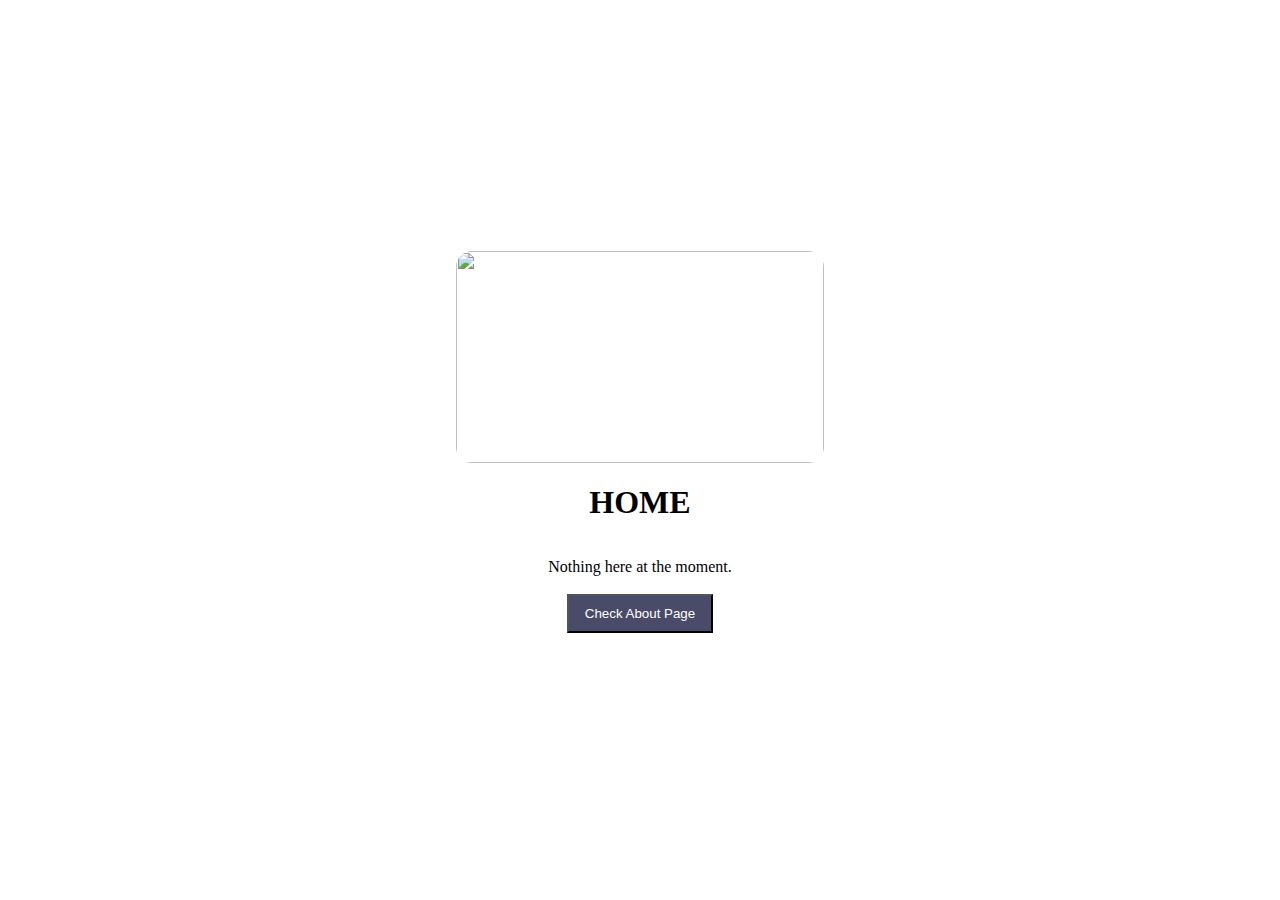
==== examples/pages/index.html @ c10a2f29 "animation" ====
<!DOCTYPE html>
<html lang="en" id="html">

<head>
    <script>
        var img;
        var lib = {
            "home-img": (img = new Image(), img.src = "../../imgs/home.svg", img),
            "about-img": (img = new Image(), img.src = "../../imgs/about.svg", img),
            "404-img": (img = new Image(), img.src = "../../imgs/404.svg", img)
        }
    </script>
    <template path='#'>
        <article>
            <?lib:home-img?>
            <h1>Home</h1>
            <p>
                Nothing here at the moment.
                <br>
                <br>
                <button onclick="location.href='#about'">Check About Page</button>
            </p>
        </article>
    </template>
    <template path='#about'>
        <article>
            <?lib:about-img?>
            <h1>About</h1>
            <p>
                Nothing here at the moment.
                <br>
                <br>
                <button onclick="location.replace('#')">Check Home Page</button>
            </p>
        </article>
    </template>
    <template _404>
        <article>
            <?lib:404-img?>
            <h2>location not fund</h2>
            <p>
                This page is currently unavailable.
                <br>
                <br>
                <button onclick="location.replace('#')">Go Home Page</button>
            </p>
        </article>
    </template>
    <link rel="stylesheet" href="../../themes/default.css">
    <link rel="stylesheet" href="style.css">
    <script src="../../RouteJs.js"></script>
    <script src="script.js"></script>
    <meta charset="UTF-8">
    <meta http-equiv="X-UA-Compatible" content="IE=edge">
    <meta name="viewport" content="width=device-width, initial-scale=1.0">
    <title route="app:name">Document</title>
</head>

<body id="bd">
    <?app:contents (app_event)?>
</body>

</html>
---- examples/pages/style.css ----
* {
    user-select: none;
    -moz-user-select: none;
    -webkit-user-select: none;
}

body {
    display: flex;
    justify-content: center;
    margin: 0;
    width: auto;
    overflow: hidden;
    scroll-behavior: smooth;
    background: inherit;
    height: 100vh;

}

[incoming] {
    pointer-events: none;
}

html {
    scroll-behavior: smooth;
}

.slide {
    animation: slideIn 7s 1 ease-in-out;
    -webkit-animation: slideIn 7s 1 ease-in-out;
}

h2,
h1 {
    text-transform: uppercase;
}

p,
h2,
h1 {
    text-align: center;
}


img {
    min-height: 212px;
    min-width: 159.33333333333334px;
    /*width: 318px;
    height: 254.23px;
    */
    width: 368px;
    height: 212px;
    max-height: 477px;
    max-width: 456.5px;
    /*height: 318px;
    width: 100%;
    */
    border-radius: 16px;
    background: rgba(255, 255, 255, 0.09);
}

button {
    background-color: #4a4a69;
    color: rgb(255 255 255);
    font-weight: 500;
    padding: 10px 16px;
}



[animate] {
    position: fixed;
    animation-duration: inherit;
    animation-timing-function: ease-in-out;
    animation-iteration-count: 1;
}

[animate="in"] {
    z-index: 1;
    animation-name: slideIn;
    /* border-left: 1px solid #ffff; */
}

[animate="out"] {
    animation-name: slideOut;
}

article {
    box-shadow: -1px 0px 9px 2px #1c1c20;
    background: inherit;
    width: 100vw;
    height: 100vh;
    display: flex;
    justify-content: center;
    flex-direction: column;
    overflow: hidden;
    align-items: center;
    padding: 0 24px;
}

@keyframes slideIn {
    from {
        transform: translateX(100vw);
        -webkit-transform: translateX(100vw);
        -moz-transform: translateX(100vw);
        -ms-transform: translateX(100vw);
        -o-transform: translateX(100vw);
    }

    to {
        transform: translateX(0);
        -webkit-transform: translateX(0);
        -moz-transform: translateX(0);
        -ms-transform: translateX(0);
        -o-transform: translateX(0);
    }
}

@keyframes slideOut {
    0% {
        transform: translateX(0);
        -webkit-transform: translateX(0);
        -moz-transform: translateX(0);
        -ms-transform: translateX(0);
        -o-transform: translateX(0);
    }

    100% {
        transform: translateX(-24vw);
        -webkit-transform: translateX(-24vw);
        -moz-transform: translateX(-24vw);
        -ms-transform: translateX(-24vw);
        -o-transform: translateX(-24vw);
    }
}
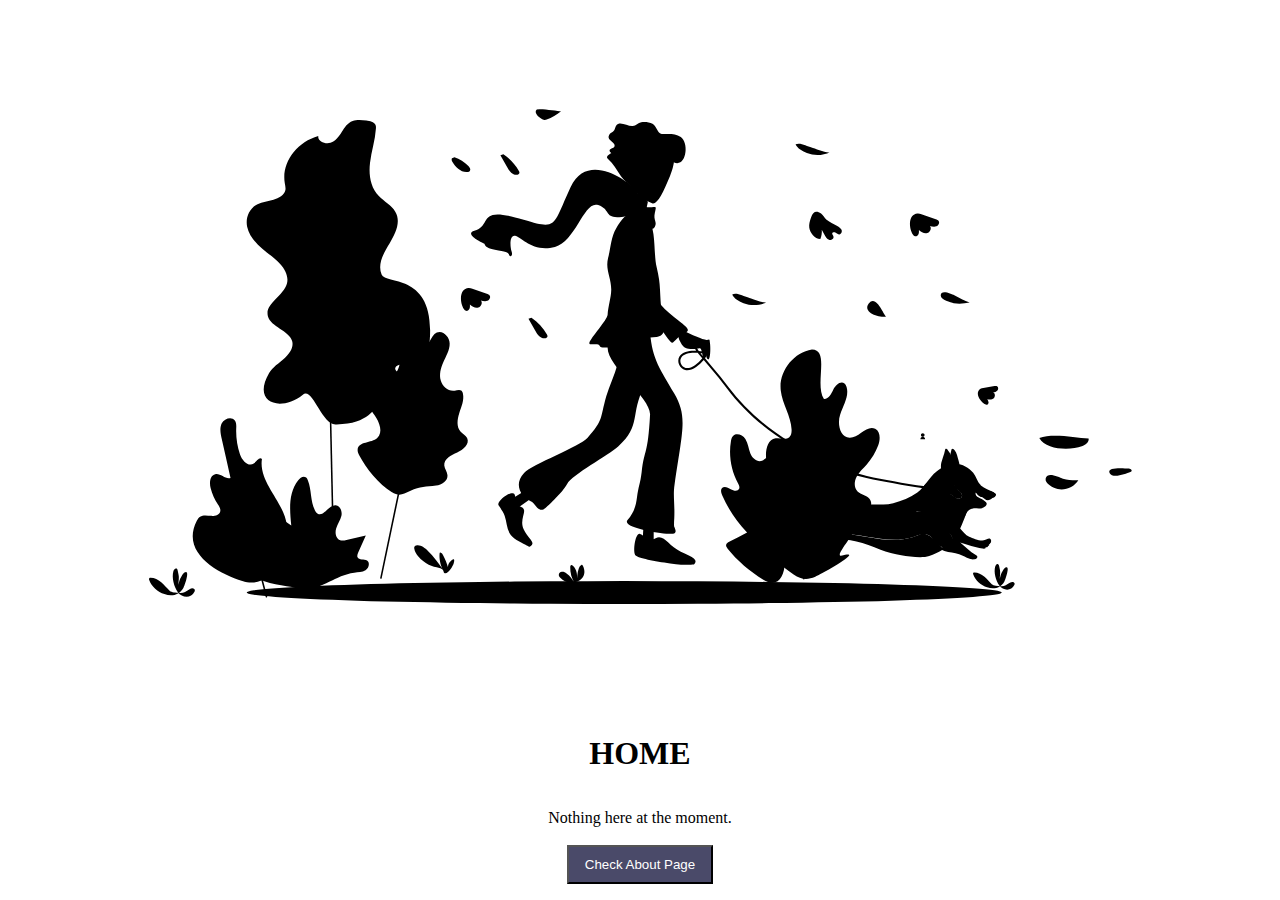
==== commit 48305c45: "animation" ====
--- a/examples/pages/index.html
+++ b/examples/pages/index.html
@@ -1,15 +1,7 @@
 <!DOCTYPE html>
-<html lang="en" id="html">
+<html lang="en">
 
 <head>
-    <script>
-        var img;
-        var lib = {
-            "home-img": (img = new Image(), img.src = "../../imgs/home.svg", img),
-            "about-img": (img = new Image(), img.src = "../../imgs/about.svg", img),
-            "404-img": (img = new Image(), img.src = "../../imgs/404.svg", img)
-        }
-    </script>
     <template path='#'>
         <article>
             <?lib:home-img?>
@@ -37,7 +29,7 @@
     <template _404>
         <article>
             <?lib:404-img?>
-            <h2>location not fund</h2>
+            <h2>location not found</h2>
             <p>
                 This page is currently unavailable.
                 <br>
@@ -56,8 +48,8 @@
     <title route="app:name">Document</title>
 </head>
 
-<body id="bd">
+<body id="body">
+    <!-- window.app_event //Object -->
     <?app:contents (app_event)?>
 </body>
-
 </html>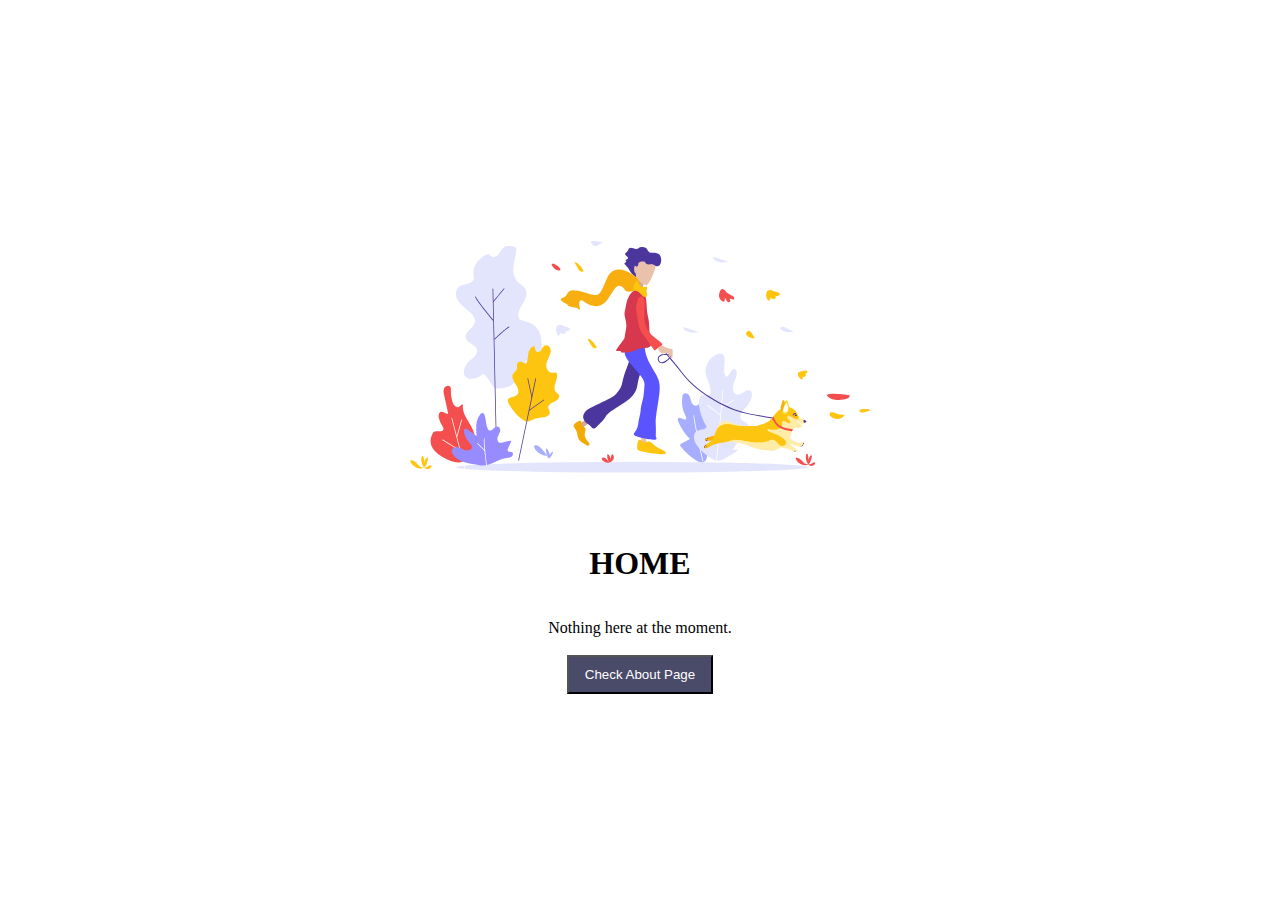
==== commit fe076107: "updated" ====
--- a/examples/pages/index.html
+++ b/examples/pages/index.html
@@ -2,6 +2,14 @@
 <html lang="en">
 
 <head>
+    <script>
+        var img;
+        var lib = {
+            "home-img": (img = new Image(), img.src = "../../imgs/home.svg", img),
+            "about-img": (img = new Image(), img.src = "../../imgs/about.svg", img),
+            "404-img": (img = new Image(), img.src = "../../imgs/404.svg", img)
+        }
+    </script>
     <template path='#'>
         <article>
             <?lib:home-img?>
@@ -29,7 +37,7 @@
     <template _404>
         <article>
             <?lib:404-img?>
-            <h2>location not found</h2>
+            <h2>location not fund</h2>
             <p>
                 This page is currently unavailable.
                 <br>
@@ -48,8 +56,32 @@
     <title route="app:name">Document</title>
 </head>
 
-<body id="body">
-    <!-- window.app_event //Object -->
-    <?app:contents (app_event)?>
+<body>
+    <?app:contents {
+        onchange(currentNode, nextNode) {
+            console.log(currentNode,nextNode);
+          return new Promise(function(r){
+            setTimeout(function(){
+            r()
+            },1000)
+          })
+        }
+    }?>
+
+    <!-- <?{
+        app(){
+            return "name"
+        }
+    }?> -->
+
+    <!-- <?app:contentsl hello?> -->
+    <script>
+        // console.log({
+        //     onchange() {
+
+        //     }
+        // });
+    </script>
 </body>
+
 </html>--- a/examples/pages/style.css
+++ b/examples/pages/style.css
@@ -5,10 +5,10 @@
 }
 
 body {
-    display: flex;
+    display: inline-flex;
     justify-content: center;
     margin: 0;
-    width: auto;
+    width: 100%;
     overflow: hidden;
     scroll-behavior: smooth;
     background: inherit;
@@ -20,7 +20,10 @@
     pointer-events: none;
 }
 
+
 html {
+    /* background: rgb(44, 44, 50); */
+    /* background: none; */
     scroll-behavior: smooth;
 }
 
@@ -41,70 +44,77 @@
 }
 
 
-img {
-    min-height: 212px;
-    min-width: 159.33333333333334px;
-    /*width: 318px;
-    height: 254.23px;
-    */
-    width: 368px;
-    height: 212px;
-    max-height: 477px;
-    max-width: 456.5px;
-    /*height: 318px;
-    width: 100%;
-    */
-    border-radius: 16px;
-    background: rgba(255, 255, 255, 0.09);
-}
-
-button {
+img,
+svg,
+[image] {
+    max-width: 500px;
+}
+
+a,button {
     background-color: #4a4a69;
     color: rgb(255 255 255);
     font-weight: 500;
     padding: 10px 16px;
 }
-
+a{
+    text-decoration: none;
+    border-radius: 28px;
+    -webkit-border-radius: 28px;
+    -moz-border-radius: 28px;
+    -ms-border-radius: 28px;
+    -o-border-radius: 28px;
+}
 
 
 [animate] {
     position: fixed;
-    animation-duration: inherit;
-    animation-timing-function: ease-in-out;
-    animation-iteration-count: 1;
+    left: 0;
 }
 
 [animate="in"] {
     z-index: 1;
     animation-name: slideIn;
-    /* border-left: 1px solid #ffff; */
+    -webkit-animation-name: slideIn;
+    /* box-shadow: -1px 0px 9px 2px #1c1c20; */
 }
 
 [animate="out"] {
     animation-name: slideOut;
+    -webkit-animation-name: slideOut;
 }
 
 article {
-    box-shadow: -1px 0px 9px 2px #1c1c20;
-    background: inherit;
-    width: 100vw;
-    height: 100vh;
+    /* background: inherit; */
+    width: 100%;
+    height: 100%;
     display: flex;
     justify-content: center;
     flex-direction: column;
     overflow: hidden;
     align-items: center;
-    padding: 0 24px;
-}
+    /*padding: 0 24px;
+    */animation-duration: inherit;
+    animation-timing-function: cubic-bezier(0.445, 0.05, 0.55, 0.95);
+    animation-timing-function: ease-in-out;
+    animation-iteration-count: 1;
+    /*animation-direction: reverse;
+    */-webkit-animation-duration: inherit;
+    -webkit-animation-iteration-count: 1;
+    -webkit-transition:;
+    -moz-transition:;
+    -ms-transition:;
+    -o-transition:;
+}
+
 
 @keyframes slideIn {
     from {
-        transform: translateX(100vw);
-        -webkit-transform: translateX(100vw);
-        -moz-transform: translateX(100vw);
-        -ms-transform: translateX(100vw);
-        -o-transform: translateX(100vw);
-    }
+        transform: translateX(105vw);
+        -webkit-transform: translateX(105vw);
+        -moz-transform: translateX(105vw);
+        -ms-transform: translateX(105vw);
+        -o-transform: translateX(105vw);
+}
 
     to {
         transform: translateX(0);
@@ -116,19 +126,152 @@
 }
 
 @keyframes slideOut {
-    0% {
+    from {
         transform: translateX(0);
         -webkit-transform: translateX(0);
         -moz-transform: translateX(0);
         -ms-transform: translateX(0);
         -o-transform: translateX(0);
+        opacity: 1;
     }
 
-    100% {
-        transform: translateX(-24vw);
-        -webkit-transform: translateX(-24vw);
-        -moz-transform: translateX(-24vw);
-        -ms-transform: translateX(-24vw);
-        -o-transform: translateX(-24vw);
-    }
+    to {
+        transform: translateX(-40vw);
+        -webkit-transform: translateX(-40vw);
+        -moz-transform: translateX(-40vw);
+        -ms-transform: translateX(-40vw);
+        -o-transform: translateX(-40vw);
+        opacity: 0;
+}
+}
+
+[type="404"] .st0 {
+    fill: #E3E5FC;
+}
+
+[type="404"] .st1 {
+    fill: #FFFFFF;
+}
+
+[type="404"] .st2 {
+    fill: none;
+    stroke: #FFFFFF;
+    stroke-linecap: round;
+    stroke-miterlimit: 10;
+}
+
+[type="404"] .st3 {
+    fill: #FDC510;
+}
+
+[type="404"] .st4 {
+    fill: #5A54FF;
+}
+
+[type="404"] .st5 {
+    fill: #978CFF;
+}
+
+[type="404"] .st6 {
+    fill: #F44E4E;
+}
+
+[type="about"] .st0 {
+    fill: #E3E5FC;
+}
+
+[type="about"] .st1 {
+    fill: #FFFFFF;
+}
+
+[type="about"] .st2 {
+    fill: #A7ADFF;
+}
+
+[type="about"] .st3 {
+    fill: #FDC510;
+}
+
+[type="about"] .st4 {
+    fill: #F44E4E;
+}
+
+[type="about"] .st5 {
+    fill: #4B369D;
+}
+
+[type="about"] .st6 {
+    fill: #978CFF;
+}
+
+[type="about"] .st7 {
+    fill: #D4A79A;
+}
+
+[type="about"] .st8 {
+    fill: #EAC2AB;
+}
+
+[type="about"] .st9 {
+    fill: #5A54FF;
+}
+
+[type="home"] .st0 {
+    fill: #A7ADFF;
+}
+
+[type="home"] .st1 {
+    fill: #FFFFFF;
+}
+
+[type="home"] .st2 {
+    fill: #E3E5FC;
+}
+
+[type="home"] .st3 {
+    fill: #4B369D;
+}
+
+[type="home"] .st4 {
+    fill: #F44E4E;
+}
+
+[type="home"] .st5 {
+    fill: #FDC510;
+}
+
+[type="home"] .st6 {
+    fill: #978CFF;
+}
+
+[type="home"] .st7 {
+    fill: #FFECA7;
+}
+
+[type="home"] .st8 {
+    fill: #F9AE10;
+}
+
+[type="home"] .st9 {
+    fill: #F9DC2C;
+}
+
+[type="home"] .st10 {
+    fill: #D4A79A;
+}
+
+[type="home"] .st11 {
+    fill: #EAC2AB;
+}
+
+[type="home"] .st12 {
+    fill: #F3AA02;
+}
+
+[type="home"] .st13 {
+    fill: #5A54FF;
+}
+
+[type="home"] .st14 {
+    fill: #D7384E;
 }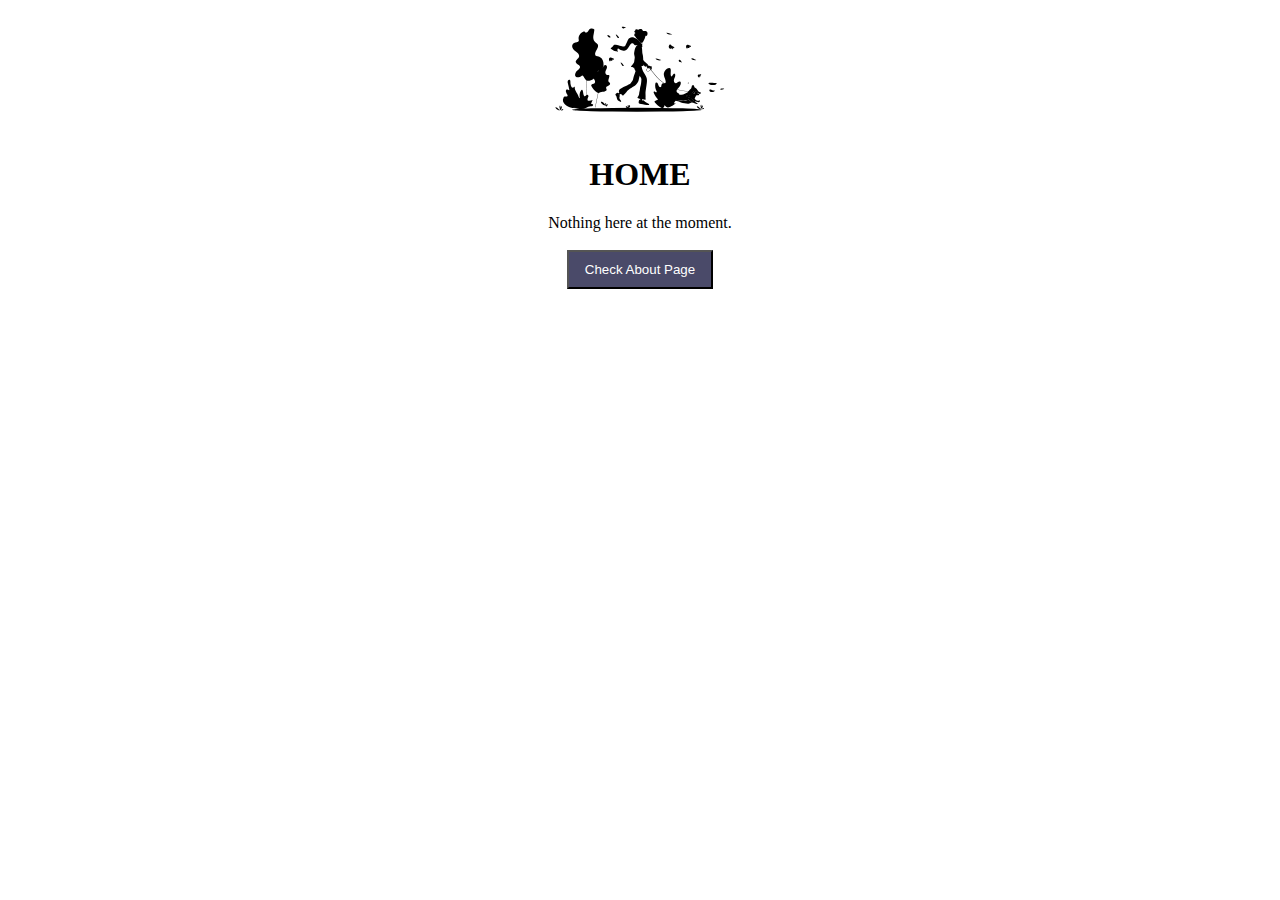
==== commit 4337afdd: "updated" ====
--- a/examples/pages/index.html
+++ b/examples/pages/index.html
@@ -58,8 +58,7 @@
 
 <body>
     <?app:contents {
-        onchange(currentNode, nextNode) {
-            console.log(currentNode,nextNode);
+        onchange() {
           return new Promise(function(r){
             setTimeout(function(){
             r()
@@ -67,21 +66,6 @@
           })
         }
     }?>
-
-    <!-- <?{
-        app(){
-            return "name"
-        }
-    }?> -->
-
-    <!-- <?app:contentsl hello?> -->
-    <script>
-        // console.log({
-        //     onchange() {
-
-        //     }
-        // });
-    </script>
 </body>
 
 </html>--- a/examples/pages/style.css
+++ b/examples/pages/style.css
@@ -1,277 +1,50 @@
-* {
-    user-select: none;
-    -moz-user-select: none;
-    -webkit-user-select: none;
+body {
+    display: flex;
+    justify-content: center;
+    overflow: hidden;
 }
 
-body {
-    display: inline-flex;
-    justify-content: center;
-    margin: 0;
-    width: 100%;
-    overflow: hidden;
-    scroll-behavior: smooth;
-    background: inherit;
-    height: 100vh;
-
+article{
+    animation: slideIn 0.1s 1 ease-in-out;
+    -webkit-animation: slideIn 0.1s 1 ease-in-out;
 }
 
-[incoming] {
-    pointer-events: none;
-}
-
-
-html {
-    /* background: rgb(44, 44, 50); */
-    /* background: none; */
-    scroll-behavior: smooth;
-}
-
-.slide {
-    animation: slideIn 7s 1 ease-in-out;
-    -webkit-animation: slideIn 7s 1 ease-in-out;
-}
-
-h2,
-h1 {
+h2,h1 {
     text-transform: uppercase;
 }
 
 p,
-h2,
-h1 {
+h2,h1 {
     text-align: center;
 }
 
 
-img,
-svg,
-[image] {
-    max-width: 500px;
+img{
+    max-height: 400px;
+    height: 57vw;
 }
 
-a,button {
+button{
     background-color: #4a4a69;
     color: rgb(255 255 255);
     font-weight: 500;
     padding: 10px 16px;
 }
-a{
-    text-decoration: none;
-    border-radius: 28px;
-    -webkit-border-radius: 28px;
-    -moz-border-radius: 28px;
-    -ms-border-radius: 28px;
-    -o-border-radius: 28px;
-}
-
-
-[animate] {
-    position: fixed;
-    left: 0;
-}
-
-[animate="in"] {
-    z-index: 1;
-    animation-name: slideIn;
-    -webkit-animation-name: slideIn;
-    /* box-shadow: -1px 0px 9px 2px #1c1c20; */
-}
-
-[animate="out"] {
-    animation-name: slideOut;
-    -webkit-animation-name: slideOut;
-}
-
-article {
-    /* background: inherit; */
-    width: 100%;
-    height: 100%;
-    display: flex;
-    justify-content: center;
-    flex-direction: column;
-    overflow: hidden;
-    align-items: center;
-    /*padding: 0 24px;
-    */animation-duration: inherit;
-    animation-timing-function: cubic-bezier(0.445, 0.05, 0.55, 0.95);
-    animation-timing-function: ease-in-out;
-    animation-iteration-count: 1;
-    /*animation-direction: reverse;
-    */-webkit-animation-duration: inherit;
-    -webkit-animation-iteration-count: 1;
-    -webkit-transition:;
-    -moz-transition:;
-    -ms-transition:;
-    -o-transition:;
-}
 
 
 @keyframes slideIn {
-    from {
-        transform: translateX(105vw);
-        -webkit-transform: translateX(105vw);
-        -moz-transform: translateX(105vw);
-        -ms-transform: translateX(105vw);
-        -o-transform: translateX(105vw);
+    from{
+        transform: translateX(90vw);
+        -webkit-transform: translateX(90vw);
+        -moz-transform: translateX(90vw);
+        -ms-transform: translateX(90vw);
+        -o-transform: translateX(90vw);
 }
-
-    to {
-        transform: translateX(0);
-        -webkit-transform: translateX(0);
-        -moz-transform: translateX(0);
-        -ms-transform: translateX(0);
-        -o-transform: translateX(0);
-    }
+to{
+    transform: translateX(0px);
+    -webkit-transform: translateX(0px);
+    -moz-transform: translateX(0px);
+    -ms-transform: translateX(0px);
+    -o-transform: translateX(0px);
 }
-
-@keyframes slideOut {
-    from {
-        transform: translateX(0);
-        -webkit-transform: translateX(0);
-        -moz-transform: translateX(0);
-        -ms-transform: translateX(0);
-        -o-transform: translateX(0);
-        opacity: 1;
-    }
-
-    to {
-        transform: translateX(-40vw);
-        -webkit-transform: translateX(-40vw);
-        -moz-transform: translateX(-40vw);
-        -ms-transform: translateX(-40vw);
-        -o-transform: translateX(-40vw);
-        opacity: 0;
-}
-}
-
-[type="404"] .st0 {
-    fill: #E3E5FC;
-}
-
-[type="404"] .st1 {
-    fill: #FFFFFF;
-}
-
-[type="404"] .st2 {
-    fill: none;
-    stroke: #FFFFFF;
-    stroke-linecap: round;
-    stroke-miterlimit: 10;
-}
-
-[type="404"] .st3 {
-    fill: #FDC510;
-}
-
-[type="404"] .st4 {
-    fill: #5A54FF;
-}
-
-[type="404"] .st5 {
-    fill: #978CFF;
-}
-
-[type="404"] .st6 {
-    fill: #F44E4E;
-}
-
-[type="about"] .st0 {
-    fill: #E3E5FC;
-}
-
-[type="about"] .st1 {
-    fill: #FFFFFF;
-}
-
-[type="about"] .st2 {
-    fill: #A7ADFF;
-}
-
-[type="about"] .st3 {
-    fill: #FDC510;
-}
-
-[type="about"] .st4 {
-    fill: #F44E4E;
-}
-
-[type="about"] .st5 {
-    fill: #4B369D;
-}
-
-[type="about"] .st6 {
-    fill: #978CFF;
-}
-
-[type="about"] .st7 {
-    fill: #D4A79A;
-}
-
-[type="about"] .st8 {
-    fill: #EAC2AB;
-}
-
-[type="about"] .st9 {
-    fill: #5A54FF;
-}
-
-[type="home"] .st0 {
-    fill: #A7ADFF;
-}
-
-[type="home"] .st1 {
-    fill: #FFFFFF;
-}
-
-[type="home"] .st2 {
-    fill: #E3E5FC;
-}
-
-[type="home"] .st3 {
-    fill: #4B369D;
-}
-
-[type="home"] .st4 {
-    fill: #F44E4E;
-}
-
-[type="home"] .st5 {
-    fill: #FDC510;
-}
-
-[type="home"] .st6 {
-    fill: #978CFF;
-}
-
-[type="home"] .st7 {
-    fill: #FFECA7;
-}
-
-[type="home"] .st8 {
-    fill: #F9AE10;
-}
-
-[type="home"] .st9 {
-    fill: #F9DC2C;
-}
-
-[type="home"] .st10 {
-    fill: #D4A79A;
-}
-
-[type="home"] .st11 {
-    fill: #EAC2AB;
-}
-
-[type="home"] .st12 {
-    fill: #F3AA02;
-}
-
-[type="home"] .st13 {
-    fill: #5A54FF;
-}
-
-[type="home"] .st14 {
-    fill: #D7384E;
 }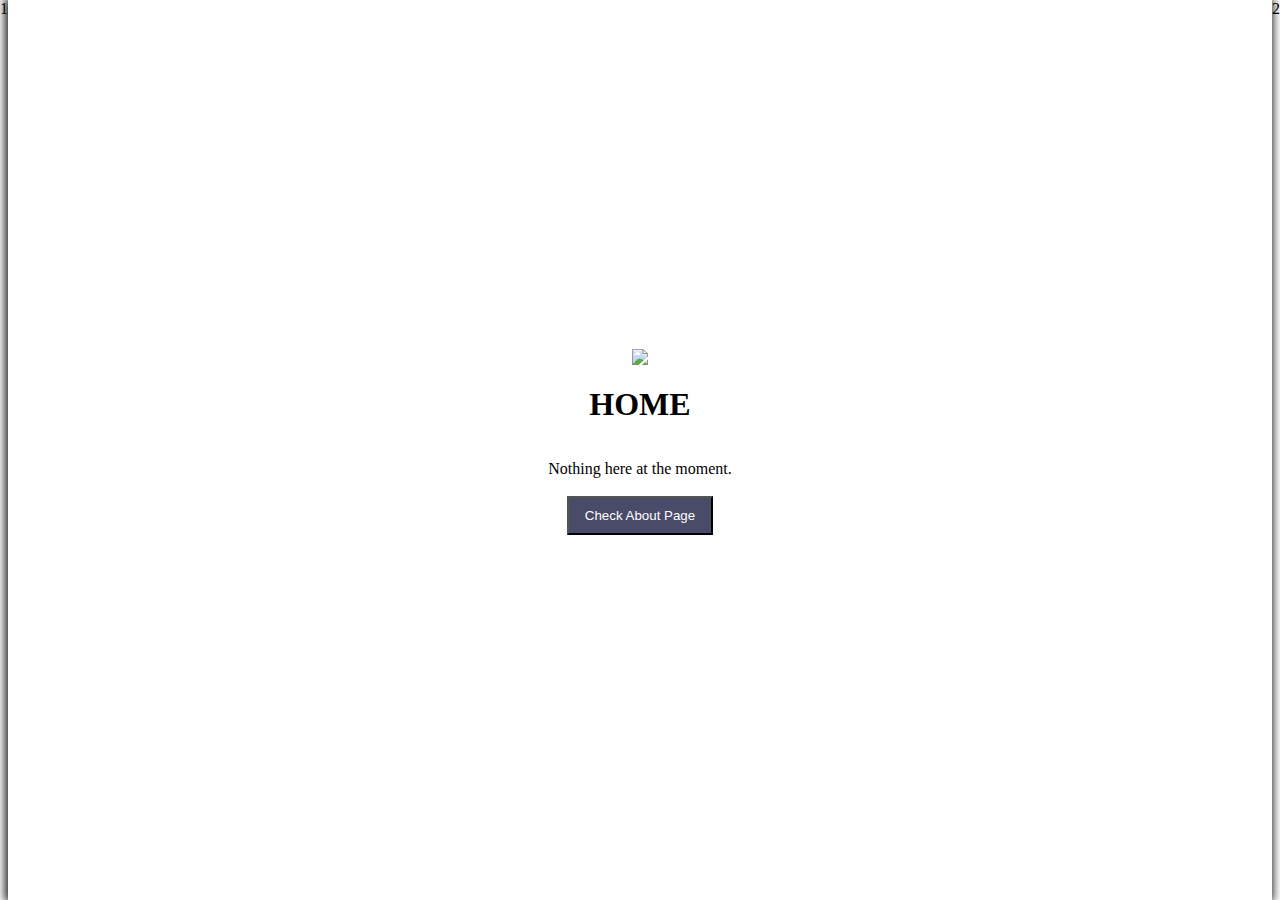
==== commit 529154cf: "updated" ====
--- a/examples/pages/index.html
+++ b/examples/pages/index.html
@@ -10,8 +10,8 @@
             "404-img": (img = new Image(), img.src = "../../imgs/404.svg", img)
         }
     </script>
-    <template path='#'>
-        <article>
+    <template path='#'>1
+        <article xclass="slide">
             <?lib:home-img?>
             <h1>Home</h1>
             <p>
@@ -21,9 +21,9 @@
                 <button onclick="location.href='#about'">Check About Page</button>
             </p>
         </article>
-    </template>
-    <template path='#about'>
-        <article>
+    2</template>
+    <template path='#about'>1
+        <article xclass="slide">
             <?lib:about-img?>
             <h1>About</h1>
             <p>
@@ -33,9 +33,9 @@
                 <button onclick="location.replace('#')">Check Home Page</button>
             </p>
         </article>
-    </template>
-    <template _404>
-        <article>
+    2</template>
+    <template _404>1
+        <article xclass="slide">
             <?lib:404-img?>
             <h2>location not fund</h2>
             <p>
@@ -45,7 +45,7 @@
                 <button onclick="location.replace('#')">Go Home Page</button>
             </p>
         </article>
-    </template>
+    2</template>
     <link rel="stylesheet" href="../../themes/default.css">
     <link rel="stylesheet" href="style.css">
     <script src="../../RouteJs.js"></script>
@@ -58,12 +58,17 @@
 
 <body>
     <?app:contents {
-        onchange() {
-          return new Promise(function(r){
-            setTimeout(function(){
-            r()
-            },1000)
-          })
+        onchange(currentNode,nextNode) {
+            var atr=document.body.querySelector("article")
+            console.log(document.body.innerHTML)
+          if(atr){
+            return new Promise(function(r){
+                atr.className='slide'
+                setTimeout(function(){
+                r()
+                },700)
+              })
+          }
         }
     }?>
 </body>
--- a/examples/pages/style.css
+++ b/examples/pages/style.css
@@ -1,50 +1,275 @@
+* {
+    user-select: none;
+    -moz-user-select: none;
+    -webkit-user-select: none;
+}
+
 body {
-    display: flex;
+    display: inline-flex;
     justify-content: center;
+    margin: 0;
+    width: 100%;
     overflow: hidden;
-}
-
-article{
-    animation: slideIn 0.1s 1 ease-in-out;
-    -webkit-animation: slideIn 0.1s 1 ease-in-out;
-}
-
-h2,h1 {
+    scroll-behavior: smooth;
+    background: inherit;
+    height: 100vh;
+
+}
+
+[incoming] {
+    pointer-events: none;
+}
+
+
+html {
+    scroll-behavior: smooth;
+}
+
+.slide {
+    animation: slideIn 7s 1 ease-in-out;
+    -webkit-animation: slideIn 7s 1 ease-in-out;
+}
+
+h2,
+h1 {
     text-transform: uppercase;
 }
 
 p,
-h2,h1 {
+h2,
+h1 {
     text-align: center;
 }
 
 
-img{
-    max-height: 400px;
-    height: 57vw;
-}
-
-button{
+img,
+svg,
+[image] {
+    max-width: 500px;
+}
+
+a,button {
     background-color: #4a4a69;
     color: rgb(255 255 255);
     font-weight: 500;
     padding: 10px 16px;
 }
+a{
+    text-decoration: none;
+    border-radius: 28px;
+    -webkit-border-radius: 28px;
+    -moz-border-radius: 28px;
+    -ms-border-radius: 28px;
+    -o-border-radius: 28px;
+}
+
+
+[animate] {
+    position: fixed;
+    left: 0;
+}
+
+[animate="in"] {
+    z-index: 1;
+    animation-name: slideIn;
+    -webkit-animation-name: slideIn;
+}
+
+[animate="out"] {
+    animation-name: slideOut;
+    -webkit-animation-name: slideOut;
+}
+
+article {
+    box-shadow: -1px 0px 9px 2px #1c1c20;
+    background: inherit;
+    width: 100%;
+    height: 100%;
+    display: flex;
+    justify-content: center;
+    flex-direction: column;
+    overflow: hidden;
+    align-items: center;
+    /*padding: 0 24px;
+    */animation-duration: inherit;
+    animation-timing-function: cubic-bezier(0.445, 0.05, 0.55, 0.95);
+    animation-timing-function: ease-in-out;
+    animation-iteration-count: 1;
+    /*animation-direction: reverse;
+    */-webkit-animation-duration: inherit;
+    -webkit-animation-iteration-count: 1;
+    -webkit-transition:;
+    -moz-transition:;
+    -ms-transition:;
+    -o-transition:;
+}
 
 
 @keyframes slideIn {
-    from{
-        transform: translateX(90vw);
-        -webkit-transform: translateX(90vw);
-        -moz-transform: translateX(90vw);
-        -ms-transform: translateX(90vw);
-        -o-transform: translateX(90vw);
-}
-to{
-    transform: translateX(0px);
-    -webkit-transform: translateX(0px);
-    -moz-transform: translateX(0px);
-    -ms-transform: translateX(0px);
-    -o-transform: translateX(0px);
-}
+    from {
+        transform: translateX(105vw);
+        -webkit-transform: translateX(105vw);
+        -moz-transform: translateX(105vw);
+        -ms-transform: translateX(105vw);
+        -o-transform: translateX(105vw);
+}
+
+    to {
+        transform: translateX(0);
+        -webkit-transform: translateX(0);
+        -moz-transform: translateX(0);
+        -ms-transform: translateX(0);
+        -o-transform: translateX(0);
+    }
+}
+
+@keyframes slideOut {
+    from {
+        transform: translateX(0);
+        -webkit-transform: translateX(0);
+        -moz-transform: translateX(0);
+        -ms-transform: translateX(0);
+        -o-transform: translateX(0);
+        opacity: 1;
+    }
+
+    to {
+        transform: translateX(-40vw);
+        -webkit-transform: translateX(-40vw);
+        -moz-transform: translateX(-40vw);
+        -ms-transform: translateX(-40vw);
+        -o-transform: translateX(-40vw);
+        opacity: 0;
+}
+}
+
+[type="404"] .st0 {
+    fill: #E3E5FC;
+}
+
+[type="404"] .st1 {
+    fill: #FFFFFF;
+}
+
+[type="404"] .st2 {
+    fill: none;
+    stroke: #FFFFFF;
+    stroke-linecap: round;
+    stroke-miterlimit: 10;
+}
+
+[type="404"] .st3 {
+    fill: #FDC510;
+}
+
+[type="404"] .st4 {
+    fill: #5A54FF;
+}
+
+[type="404"] .st5 {
+    fill: #978CFF;
+}
+
+[type="404"] .st6 {
+    fill: #F44E4E;
+}
+
+[type="about"] .st0 {
+    fill: #E3E5FC;
+}
+
+[type="about"] .st1 {
+    fill: #FFFFFF;
+}
+
+[type="about"] .st2 {
+    fill: #A7ADFF;
+}
+
+[type="about"] .st3 {
+    fill: #FDC510;
+}
+
+[type="about"] .st4 {
+    fill: #F44E4E;
+}
+
+[type="about"] .st5 {
+    fill: #4B369D;
+}
+
+[type="about"] .st6 {
+    fill: #978CFF;
+}
+
+[type="about"] .st7 {
+    fill: #D4A79A;
+}
+
+[type="about"] .st8 {
+    fill: #EAC2AB;
+}
+
+[type="about"] .st9 {
+    fill: #5A54FF;
+}
+
+[type="home"] .st0 {
+    fill: #A7ADFF;
+}
+
+[type="home"] .st1 {
+    fill: #FFFFFF;
+}
+
+[type="home"] .st2 {
+    fill: #E3E5FC;
+}
+
+[type="home"] .st3 {
+    fill: #4B369D;
+}
+
+[type="home"] .st4 {
+    fill: #F44E4E;
+}
+
+[type="home"] .st5 {
+    fill: #FDC510;
+}
+
+[type="home"] .st6 {
+    fill: #978CFF;
+}
+
+[type="home"] .st7 {
+    fill: #FFECA7;
+}
+
+[type="home"] .st8 {
+    fill: #F9AE10;
+}
+
+[type="home"] .st9 {
+    fill: #F9DC2C;
+}
+
+[type="home"] .st10 {
+    fill: #D4A79A;
+}
+
+[type="home"] .st11 {
+    fill: #EAC2AB;
+}
+
+[type="home"] .st12 {
+    fill: #F3AA02;
+}
+
+[type="home"] .st13 {
+    fill: #5A54FF;
+}
+
+[type="home"] .st14 {
+    fill: #D7384E;
 }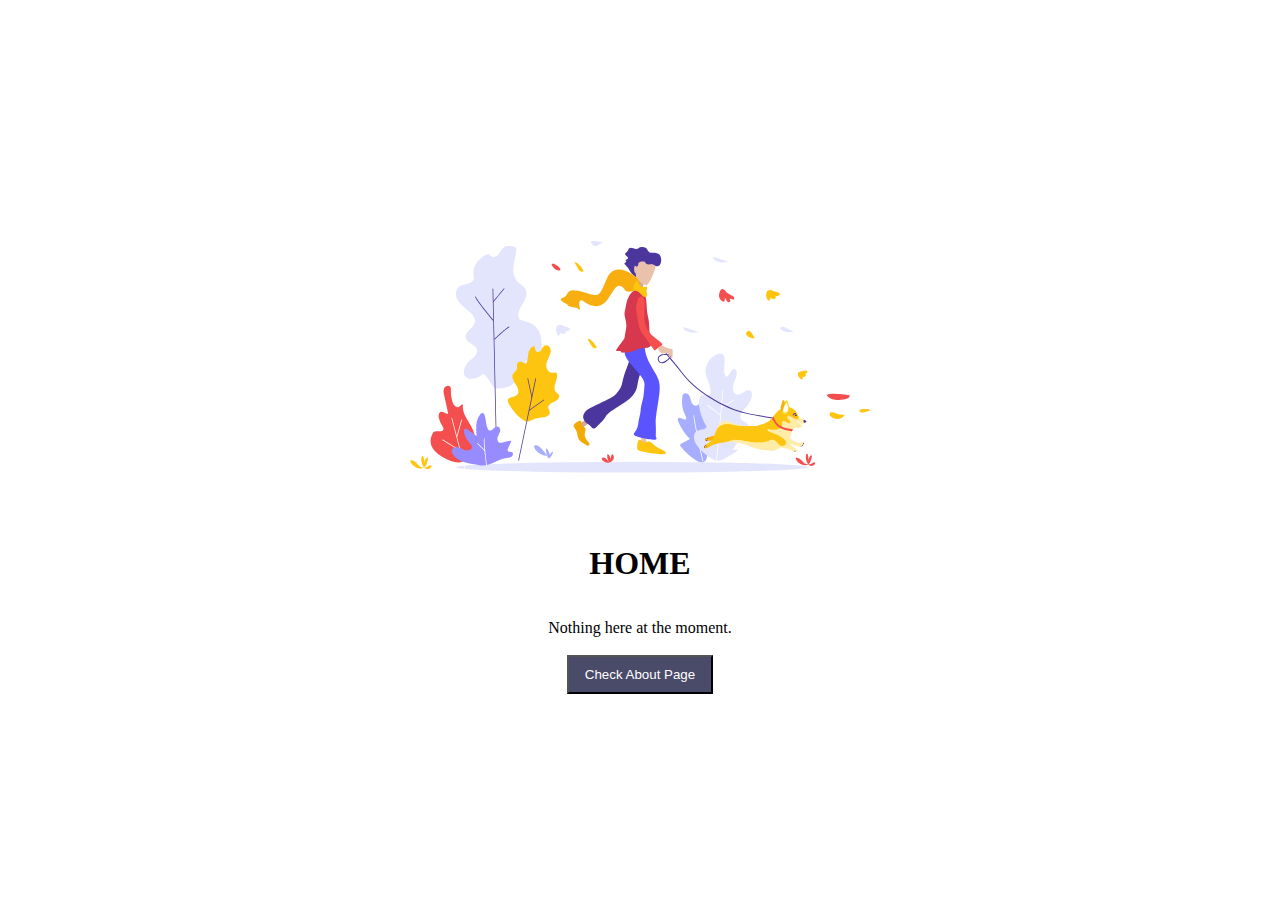
==== commit ba8ce6de: "animation" ====
--- a/examples/pages/index.html
+++ b/examples/pages/index.html
@@ -2,16 +2,8 @@
 <html lang="en">
 
 <head>
-    <script>
-        var img;
-        var lib = {
-            "home-img": (img = new Image(), img.src = "../../imgs/home.svg", img),
-            "about-img": (img = new Image(), img.src = "../../imgs/about.svg", img),
-            "404-img": (img = new Image(), img.src = "../../imgs/404.svg", img)
-        }
-    </script>
-    <template path='#'>1
-        <article xclass="slide">
+    <template path='#'>
+        <article>
             <?lib:home-img?>
             <h1>Home</h1>
             <p>
@@ -21,9 +13,9 @@
                 <button onclick="location.href='#about'">Check About Page</button>
             </p>
         </article>
-    2</template>
-    <template path='#about'>1
-        <article xclass="slide">
+    </template>
+    <template path='#about'>
+        <article>
             <?lib:about-img?>
             <h1>About</h1>
             <p>
@@ -33,11 +25,11 @@
                 <button onclick="location.replace('#')">Check Home Page</button>
             </p>
         </article>
-    2</template>
-    <template _404>1
-        <article xclass="slide">
+    </template>
+    <template _404>
+        <article>
             <?lib:404-img?>
-            <h2>location not fund</h2>
+            <h2>location not found</h2>
             <p>
                 This page is currently unavailable.
                 <br>
@@ -45,7 +37,7 @@
                 <button onclick="location.replace('#')">Go Home Page</button>
             </p>
         </article>
-    2</template>
+    </template>
     <link rel="stylesheet" href="../../themes/default.css">
     <link rel="stylesheet" href="style.css">
     <script src="../../RouteJs.js"></script>
@@ -56,21 +48,8 @@
     <title route="app:name">Document</title>
 </head>
 
-<body>
-    <?app:contents {
-        onchange(currentNode,nextNode) {
-            var atr=document.body.querySelector("article")
-            console.log(document.body.innerHTML)
-          if(atr){
-            return new Promise(function(r){
-                atr.className='slide'
-                setTimeout(function(){
-                r()
-                },700)
-              })
-          }
-        }
-    }?>
+<body id="body">
+    <!-- window.app_event //Object -->
+    <?app:contents (app_event)?>
 </body>
-
 </html>--- a/examples/pages/style.css
+++ b/examples/pages/style.css
@@ -20,7 +20,6 @@
     pointer-events: none;
 }
 
-
 html {
     scroll-behavior: smooth;
 }
@@ -48,25 +47,25 @@
     max-width: 500px;
 }
 
-a,button {
+button {
     background-color: #4a4a69;
     color: rgb(255 255 255);
     font-weight: 500;
     padding: 10px 16px;
 }
-a{
-    text-decoration: none;
-    border-radius: 28px;
-    -webkit-border-radius: 28px;
-    -moz-border-radius: 28px;
-    -ms-border-radius: 28px;
-    -o-border-radius: 28px;
-}
+
 
 
 [animate] {
     position: fixed;
     left: 0;
+    animation-duration: inherit;
+    animation-timing-function: cubic-bezier(0.445, 0.05, 0.55, 0.95);
+    animation-iteration-count: 1;
+    /* animation-direction: reverse; */
+
+    -webkit-animation-duration: inherit;
+    -webkit-animation-iteration-count: 1;
 }
 
 [animate="in"] {
@@ -90,29 +89,17 @@
     flex-direction: column;
     overflow: hidden;
     align-items: center;
-    /*padding: 0 24px;
-    */animation-duration: inherit;
-    animation-timing-function: cubic-bezier(0.445, 0.05, 0.55, 0.95);
-    animation-timing-function: ease-in-out;
-    animation-iteration-count: 1;
-    /*animation-direction: reverse;
-    */-webkit-animation-duration: inherit;
-    -webkit-animation-iteration-count: 1;
-    -webkit-transition:;
-    -moz-transition:;
-    -ms-transition:;
-    -o-transition:;
-}
-
+    /* padding: 0 24px; */
+}
 
 @keyframes slideIn {
     from {
-        transform: translateX(105vw);
-        -webkit-transform: translateX(105vw);
-        -moz-transform: translateX(105vw);
-        -ms-transform: translateX(105vw);
-        -o-transform: translateX(105vw);
-}
+        transform: translateX(100vw);
+        -webkit-transform: translateX(100vw);
+        -moz-transform: translateX(100vw);
+        -ms-transform: translateX(100vw);
+        -o-transform: translateX(100vw);
+    }
 
     to {
         transform: translateX(0);
@@ -130,7 +117,6 @@
         -moz-transform: translateX(0);
         -ms-transform: translateX(0);
         -o-transform: translateX(0);
-        opacity: 1;
     }
 
     to {
@@ -139,7 +125,6 @@
         -moz-transform: translateX(-40vw);
         -ms-transform: translateX(-40vw);
         -o-transform: translateX(-40vw);
-        opacity: 0;
 }
 }
 
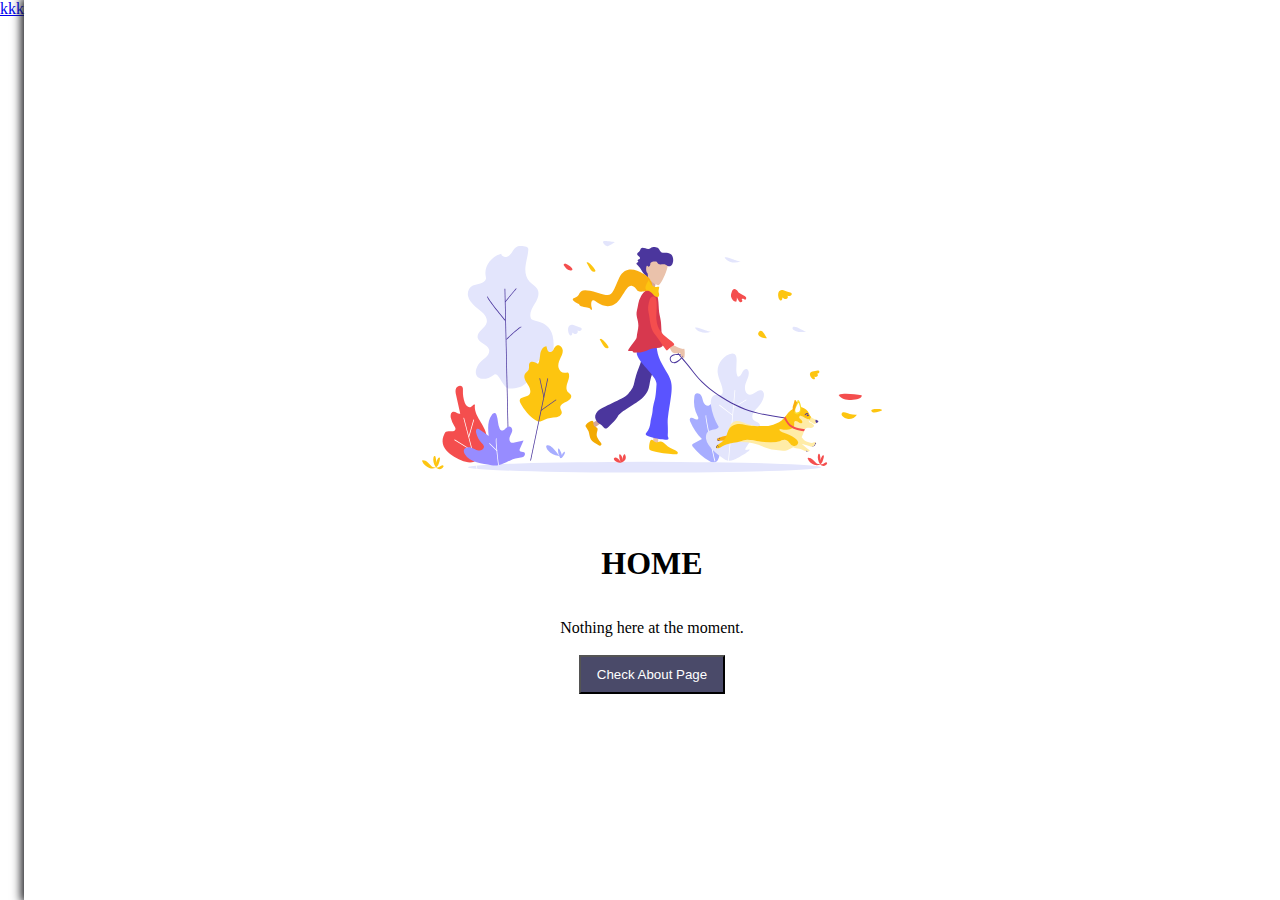
==== commit c5c28da7: "animation" ====
--- a/examples/pages/index.html
+++ b/examples/pages/index.html
@@ -50,6 +50,7 @@
 
 <body id="body">
     <!-- window.app_event //Object -->
+    <a href="../" onclick="void event.preventDefault();void event.stopPropagation()">kkk</a>
     <?app:contents (app_event)?>
 </body>
 </html>